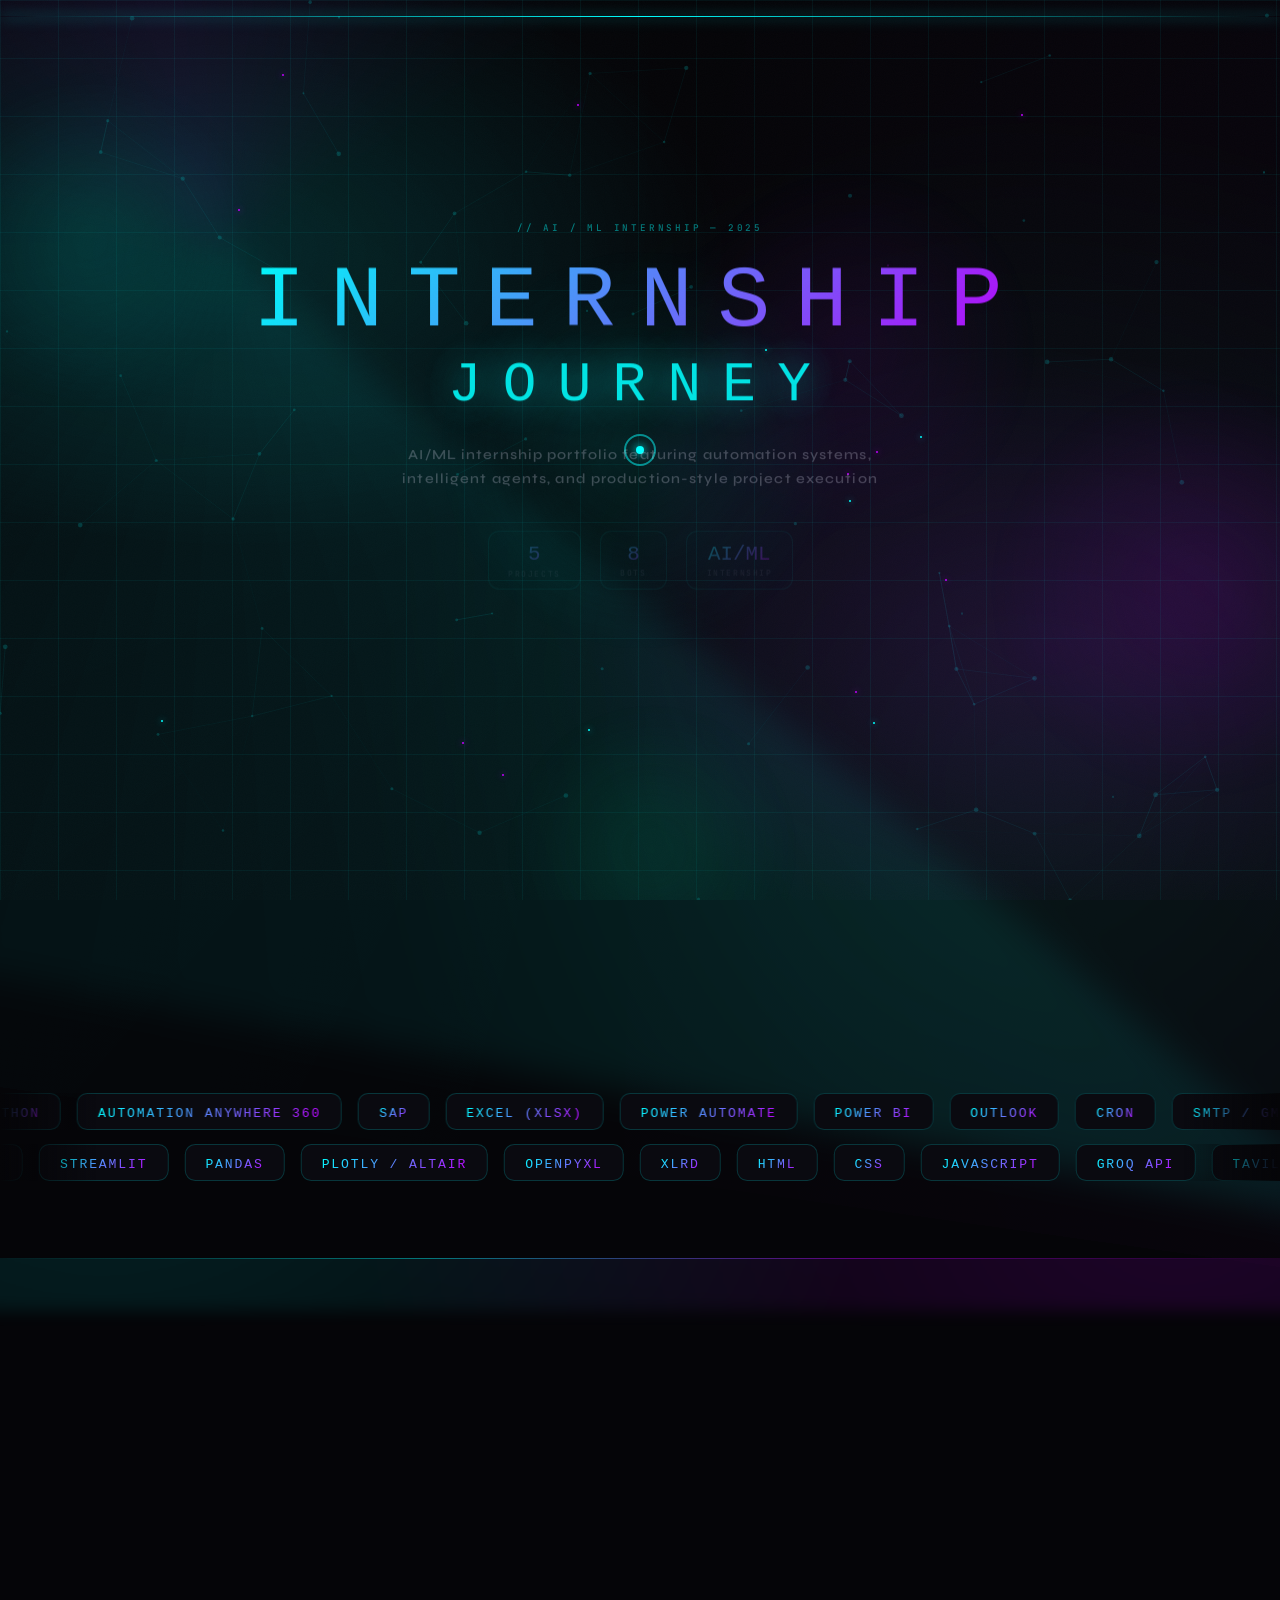
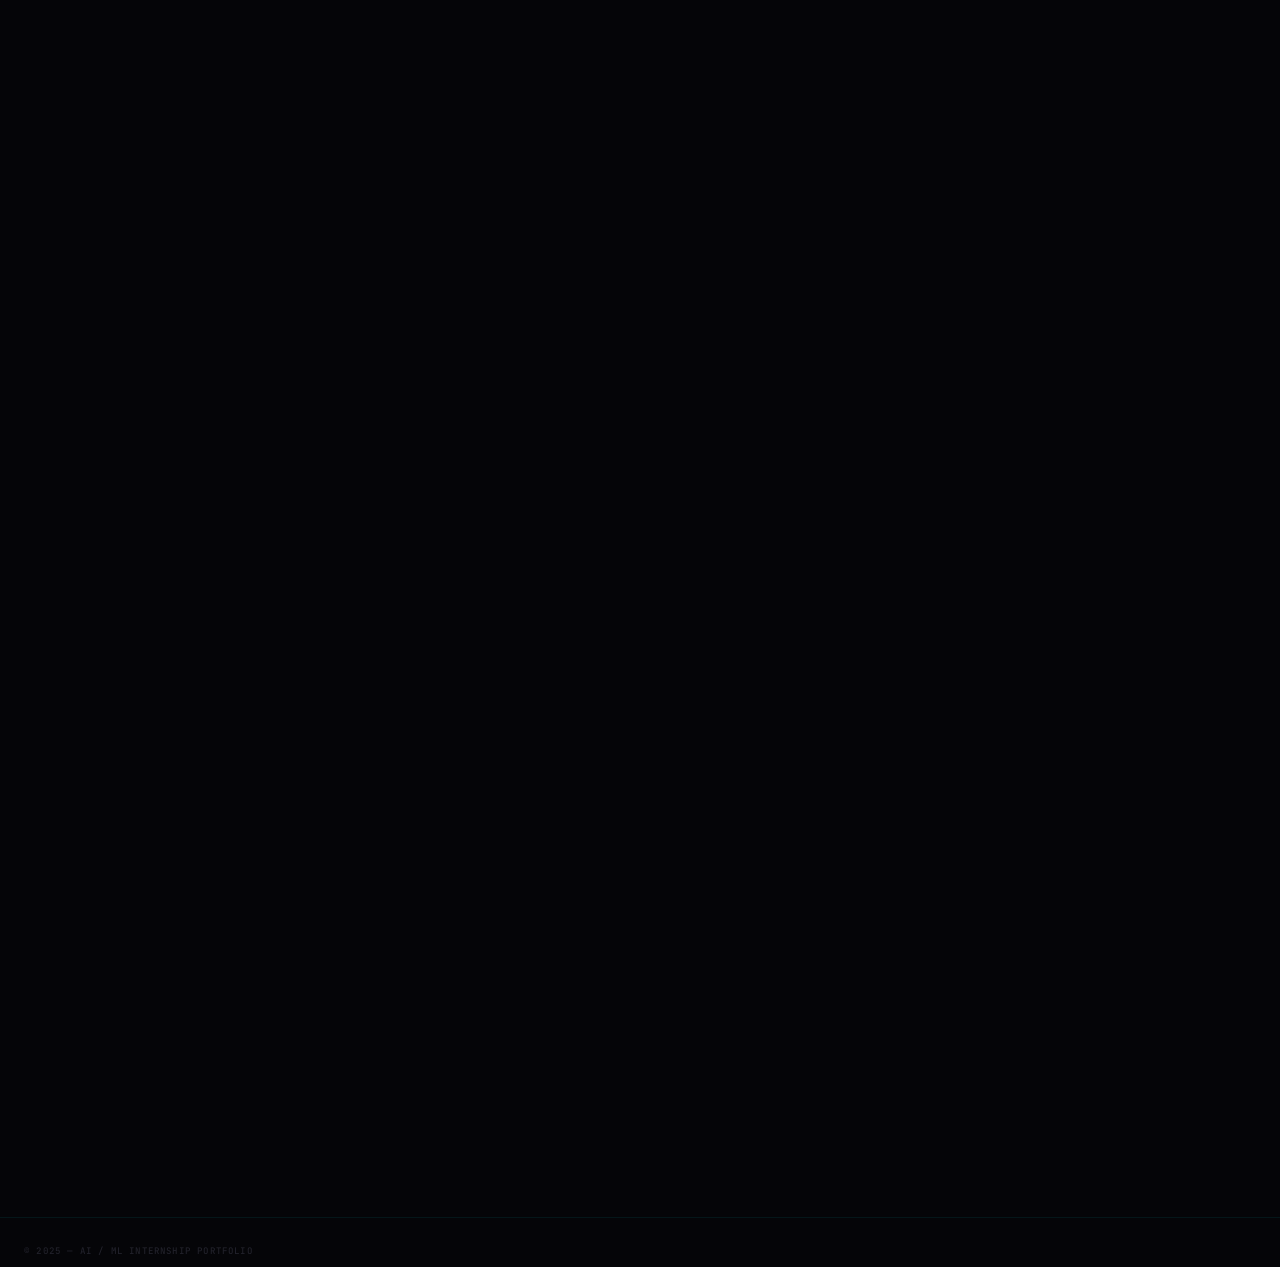
==== index.html @ 739abe26 "Initial portfolio site" ====
<!DOCTYPE html>
<html lang="en">
<head>
  <meta charset="UTF-8" />
  <meta http-equiv="refresh" content="0; url=sri.html" />
  <meta name="viewport" content="width=device-width, initial-scale=1.0" />
  <title>Redirecting...</title>
</head>
<body>
  <p>Redirecting to the previous UI: <a href="sri.html">sri.html</a></p>
</body>
</html>
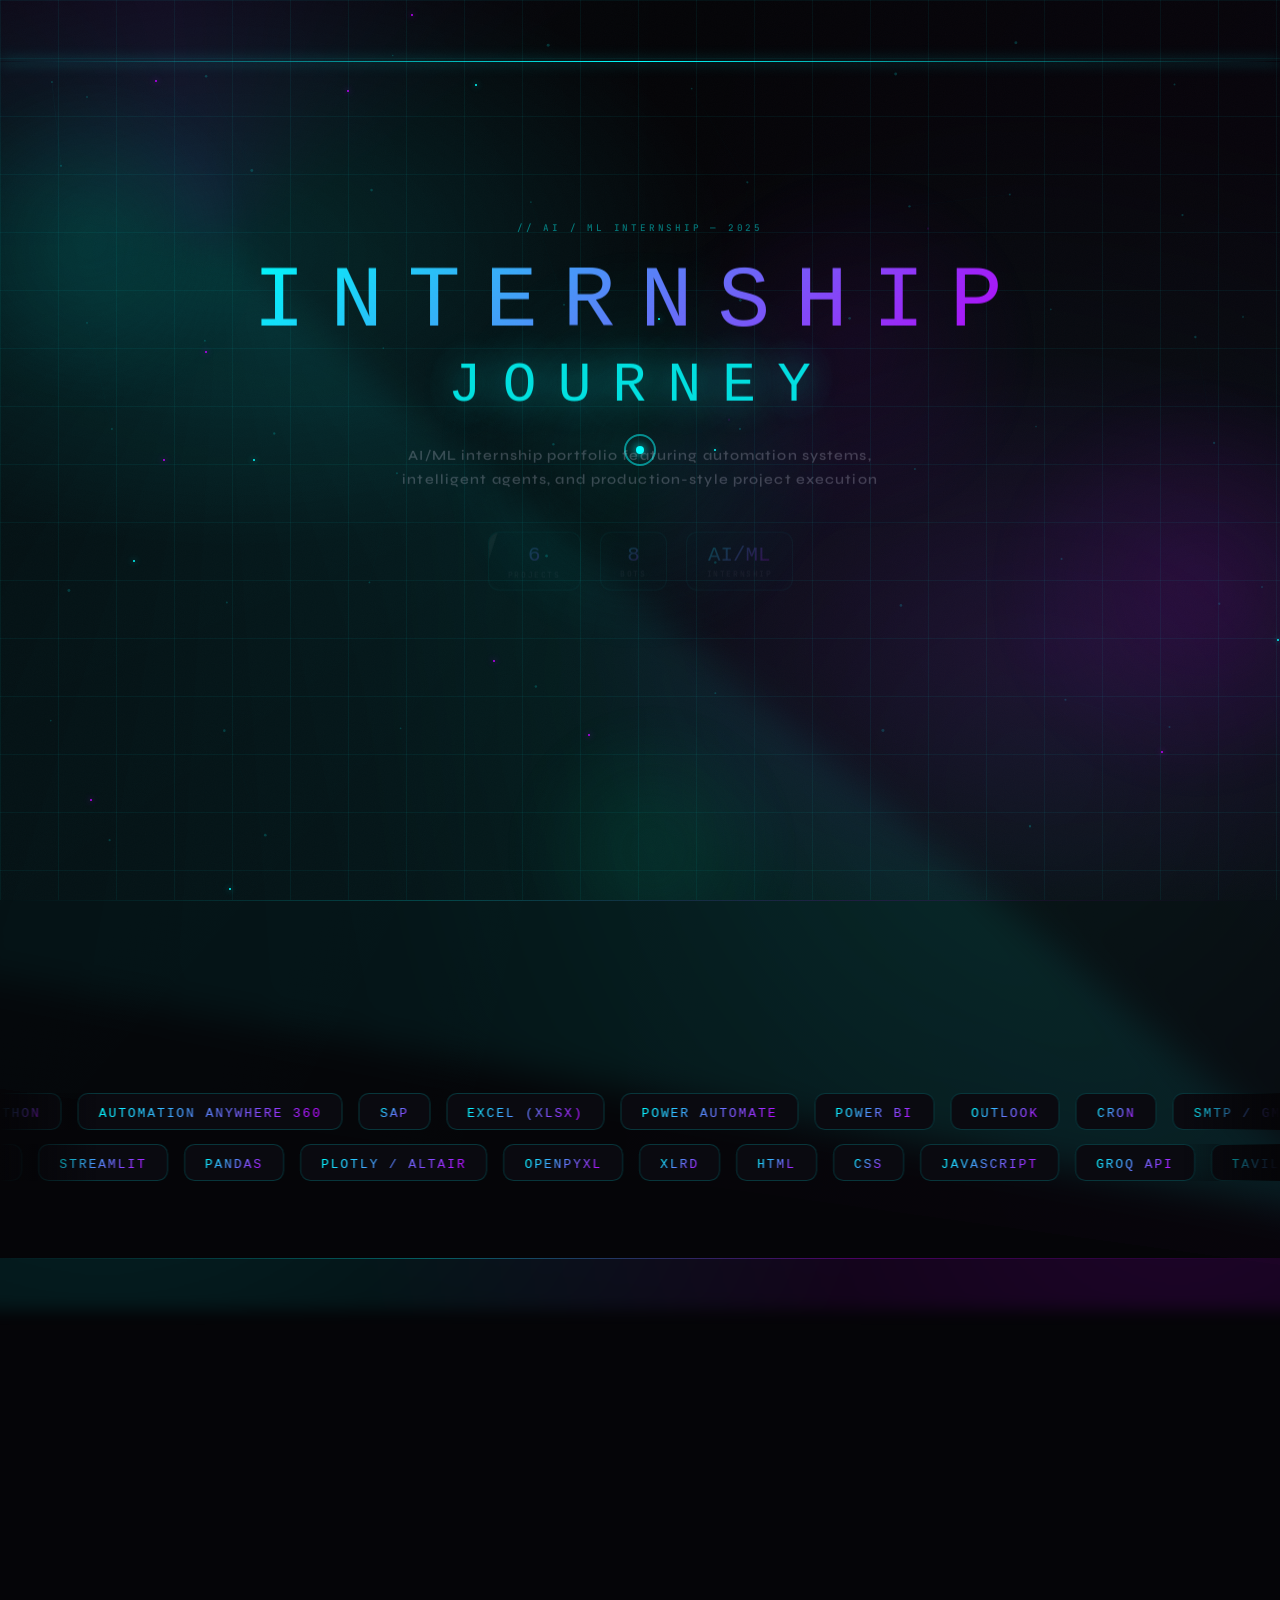
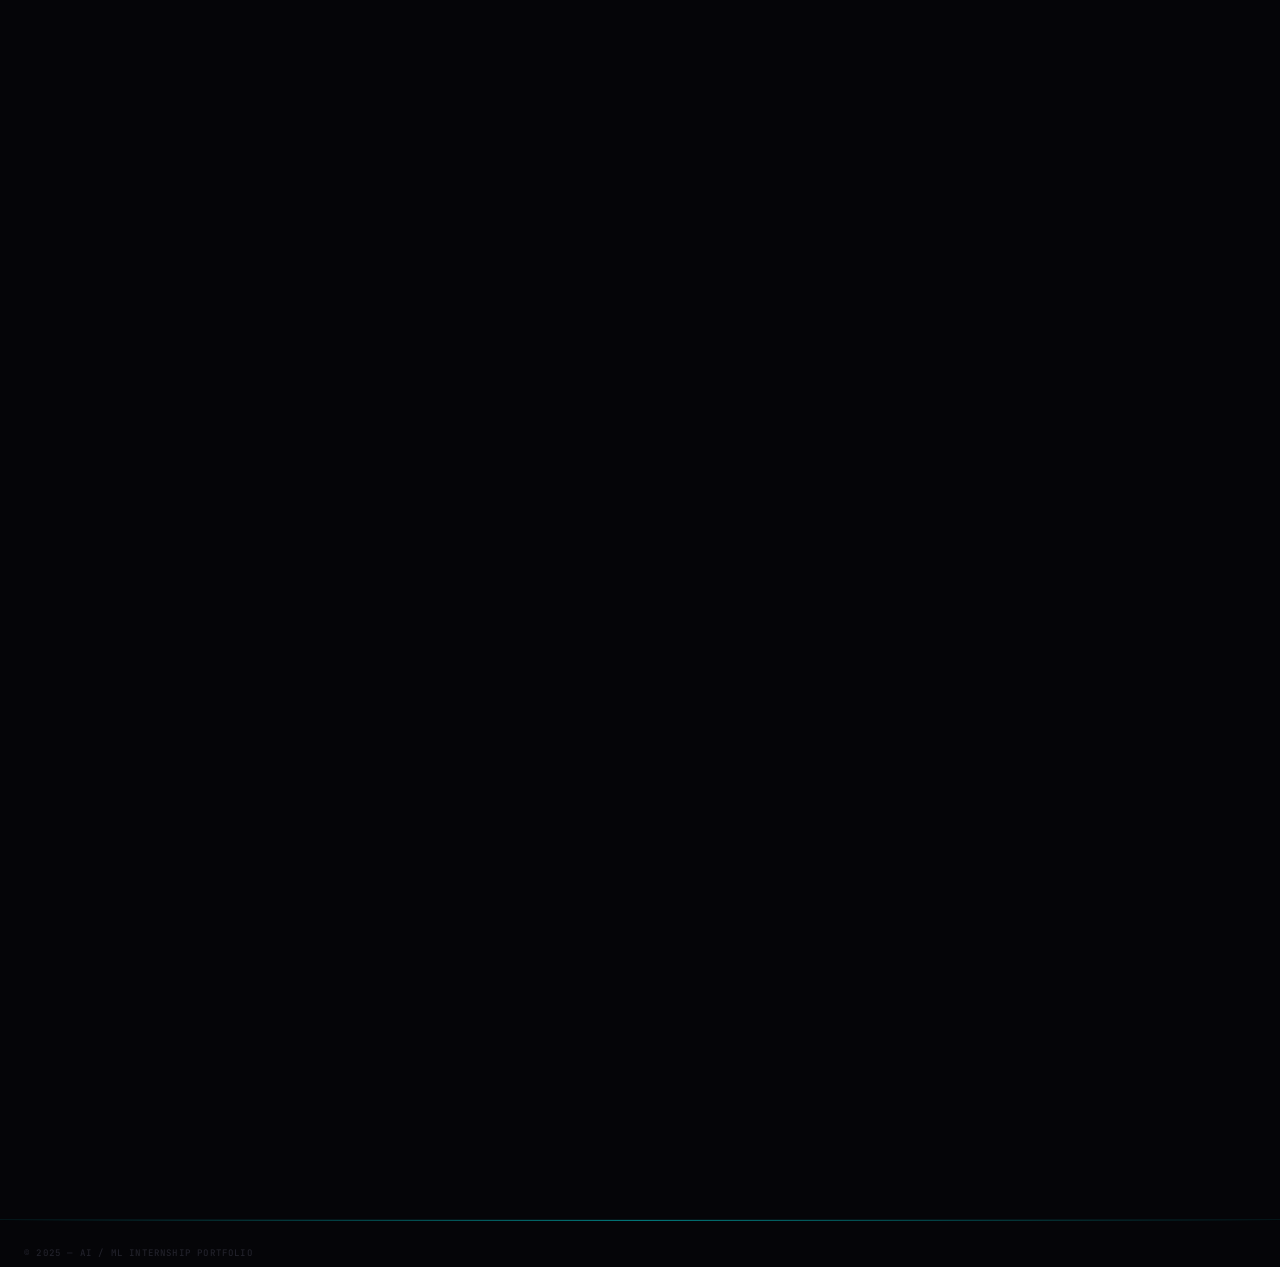
==== commit e4065c0d: "Update portfolio project pages and assets" ====
--- a/index.html
+++ b/index.html
@@ -2,11 +2,38 @@
 <html lang="en">
 <head>
   <meta charset="UTF-8" />
-  <meta http-equiv="refresh" content="0; url=sri.html" />
   <meta name="viewport" content="width=device-width, initial-scale=1.0" />
-  <title>Redirecting...</title>
+  <title>Loading Portfolio</title>
+  <style>
+    *{box-sizing:border-box;margin:0;padding:0}
+    html,body{height:100%}
+    body{font-family:Arial,sans-serif;background:#050508;color:#d9faff;display:grid;place-items:center;overflow:hidden}
+    body::before{content:"";position:fixed;inset:-20%;background:conic-gradient(from 120deg at 25% 40%,rgba(0,255,255,.1),transparent 40%,rgba(191,0,255,.08),transparent 78%),radial-gradient(circle at 75% 70%,rgba(0,229,160,.08),transparent 42%);filter:blur(24px);animation:spin 24s linear infinite}
+    body::after{content:"";position:fixed;inset:0;background-image:linear-gradient(rgba(0,255,255,.04) 1px,transparent 1px),linear-gradient(90deg,rgba(0,255,255,.04) 1px,transparent 1px);background-size:52px 52px;opacity:.5;pointer-events:none}
+    .shell{position:relative;z-index:1;width:min(520px,92vw);padding:2rem 1.6rem;border:1px solid rgba(0,255,255,.18);border-radius:1.4rem;background:linear-gradient(180deg,rgba(8,12,20,.88),rgba(7,9,16,.94));box-shadow:0 20px 45px rgba(0,0,0,.35),0 0 0 1px rgba(0,255,255,.08) inset;text-align:center;animation:rise .9s ease}
+    .shell::after{content:"";position:absolute;top:-120%;left:-38%;width:34%;height:320%;background:linear-gradient(120deg,transparent,rgba(255,255,255,.16),transparent);animation:sweep 1.35s ease .35s both}
+    h1{font-size:clamp(1.4rem,4vw,2.2rem);letter-spacing:.18em;text-transform:uppercase;color:#f5fbff;margin-bottom:.9rem}
+    p{font-size:.95rem;line-height:1.7;color:rgba(214,236,255,.78)}
+    .loader{display:flex;justify-content:center;gap:.55rem;margin:1.3rem 0 1rem}
+    .loader span{width:9px;height:9px;border-radius:50%;background:#00ffff;box-shadow:0 0 12px rgba(0,255,255,.45);animation:pulse 1.1s ease-in-out infinite}
+    .loader span:nth-child(2){animation-delay:.16s}
+    .loader span:nth-child(3){animation-delay:.32s}
+    a{color:#9efbff}
+    @keyframes spin{from{transform:rotate(0deg)}to{transform:rotate(360deg)}}
+    @keyframes rise{from{opacity:0;transform:translateY(28px) scale(.985);filter:blur(8px)}to{opacity:1;transform:translateY(0) scale(1);filter:blur(0)}}
+    @keyframes sweep{0%{transform:translateX(-170%) skewX(-18deg);opacity:0}20%{opacity:.4}100%{transform:translateX(260%) skewX(-18deg);opacity:0}}
+    @keyframes pulse{0%,100%{transform:translateY(0);opacity:.45}50%{transform:translateY(-6px);opacity:1}}
+  </style>
 </head>
 <body>
-  <p>Redirecting to the previous UI: <a href="sri.html">sri.html</a></p>
+  <main class="shell">
+    <h1>Portfolio Sync</h1>
+    <p>Loading the main experience and routing you into the futuristic portfolio view.</p>
+    <div class="loader" aria-hidden="true"><span></span><span></span><span></span></div>
+    <p>If the redirect takes longer than expected, open <a href="sri.html">sri.html</a>.</p>
+  </main>
+  <script>
+    window.setTimeout(function(){ window.location.replace('sri.html'); }, 700);
+  </script>
 </body>
 </html>
